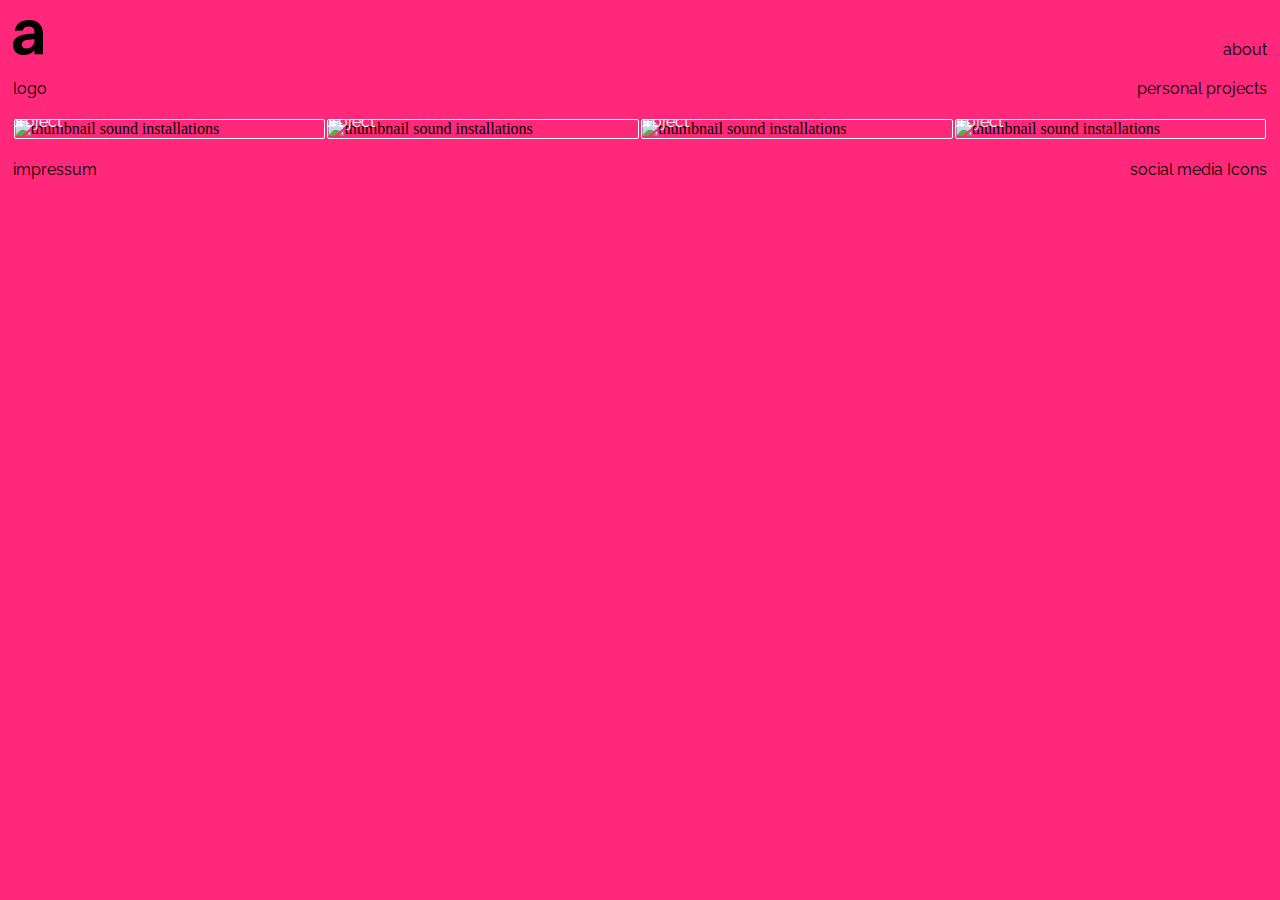
==== index.html @ 0f9a9bc9 "Back to the drawing board" ====
<!DOCTYPE html>
<html lang="en">
  <head>
    <meta charset="UTF-8" />
    <meta http-equiv="X-UA-Compatible" content="IE=edge" />
    <meta name="viewport" content="width=device-width, initial-scale=1.0" />
    <link rel="stylesheet" type="text/css" href="style-index.css" />
    <link rel="stylesheet" type="text/css" href="style-global.css" />
    <title>Document</title>
  </head>

  <body>
    <header class="header">
      <div class="logo">
        <img class="logo" src="Assets/Logo/logo-0000.svg" alt="logo" />
      </div>
      <div class="about">
        <a href="Pages/about/about.html">about</a>
      </div>
    </header>

    <div class="container-nav">
      <div class="logoprojects">
        <p>logo</p>
      </div>
      <div class="personalProjects">
        <p>personal projects</p>
      </div>
    </div>

    <div class="container-squares">
      <div class="square">
        <div class="container-thumbnail">
          <img
            src="Thumbnails/A3_Plakat-Skull.jpg"
            alt="thumbnail sound installations"
          />
          <div class="description-thumbnail">project</div>
        </div>
      </div>

      <div class="square">
        <div class="container-thumbnail">
          <img
            src="Thumbnails/A3_Plakat-Skull.jpg"
            alt="thumbnail sound installations"
          />
          <div class="description-thumbnail">project</div>
        </div>
      </div>
      <div class="square">
        <div class="container-thumbnail">
          <img
            src="Thumbnails/A3_Plakat-Skull.jpg"
            alt="thumbnail sound installations"
          />
          <div class="description-thumbnail">project</div>
        </div>
      </div>
      <div class="square">
        <div class="container-thumbnail">
          <img
            src="Thumbnails/A3_Plakat-Skull.jpg"
            alt="thumbnail sound installations"
          />
          <div class="description-thumbnail">project</div>
        </div>
      </div>
    </div>

    <footer>
      <div class="container-footer">
        <div class="impressum">
          <p>impressum</p>
        </div>
        <div class="icons">
          <p>social media Icons</p>
        </div>
      </div>
    </footer>

    <script src="https://ajax.googleapis.com/ajax/libs/jquery/2.1.1/jquery.min.js"></script>
    <script
      src="https://code.jquery.com/jquery-3.6.4.js"
      integrity="sha256-a9jBBRygX1Bh5lt8GZjXDzyOB+bWve9EiO7tROUtj/E="
      crossorigin="anonymous"
    ></script>
  </body>
</html>
---- style-index.css ----
@import url('https://fonts.googleapis.com/css2?family=Raleway:wght@600&display=swap');

* {
  padding: 0;
  margin: 0;
  box-sizing: border-box;
  
  


}
.container-squares {
  display: flex;
  flex-direction: row;
  flex-wrap:nowrap;
  width: auto ;
  justify-content: first baseline;
  align-items: center;
  margin: 0 auto;
  overflow: visible;
  padding-right: 1vw;
  padding-left: 1vw;
  
}

.square {
  overflow: hidden;

  display: flex;
  border: solid 1px rgba(255, 255, 255);
  border-radius: 2px;
  height: auto;
  width: auto;
  /* padding: 5px; */
  margin: 1px;
  flex: 1 1 calc(280px + 1em);
}

.container-thumbnail {
  position: relative;
  display: inline-block;
  overflow: hidden;
}

.description-thumbnail {
  position: absolute;
  top: 5%;
  left: 10%;
  transform: translate(-50%, -50%);
  text-align: center;
  color: white;
  font-family: 'Raleway', sans-serif;
}
img {
  width: 100%;
  height: auto;
}
---- style-global.css ----
@import url('https://fonts.googleapis.com/css2?family=Raleway:wght@600&display=swap');

* {
  padding: 0;
  margin: 0;
  box-sizing: border-box;
  
  
  
}

body{
  background-color: rgb(255, 40, 122);
}

.header,
.container-nav,
.container-footer {
  display: flex;
  flex-direction: row;
  justify-content: space-between;
  align-items: baseline;
  margin: 20px 1vw 20px 1vw;
  font-family: 'Raleway', sans-serif;
}
.logo {
  width: 30px;
}
a:link {
    text-decoration: none;
    color: black;
  }
  
  a:visited {
    text-decoration: none;
    color: black;
  }
  
  a:hover {
    text-decoration: none
  }
  
  a:active {
    text-decoration: none
  }
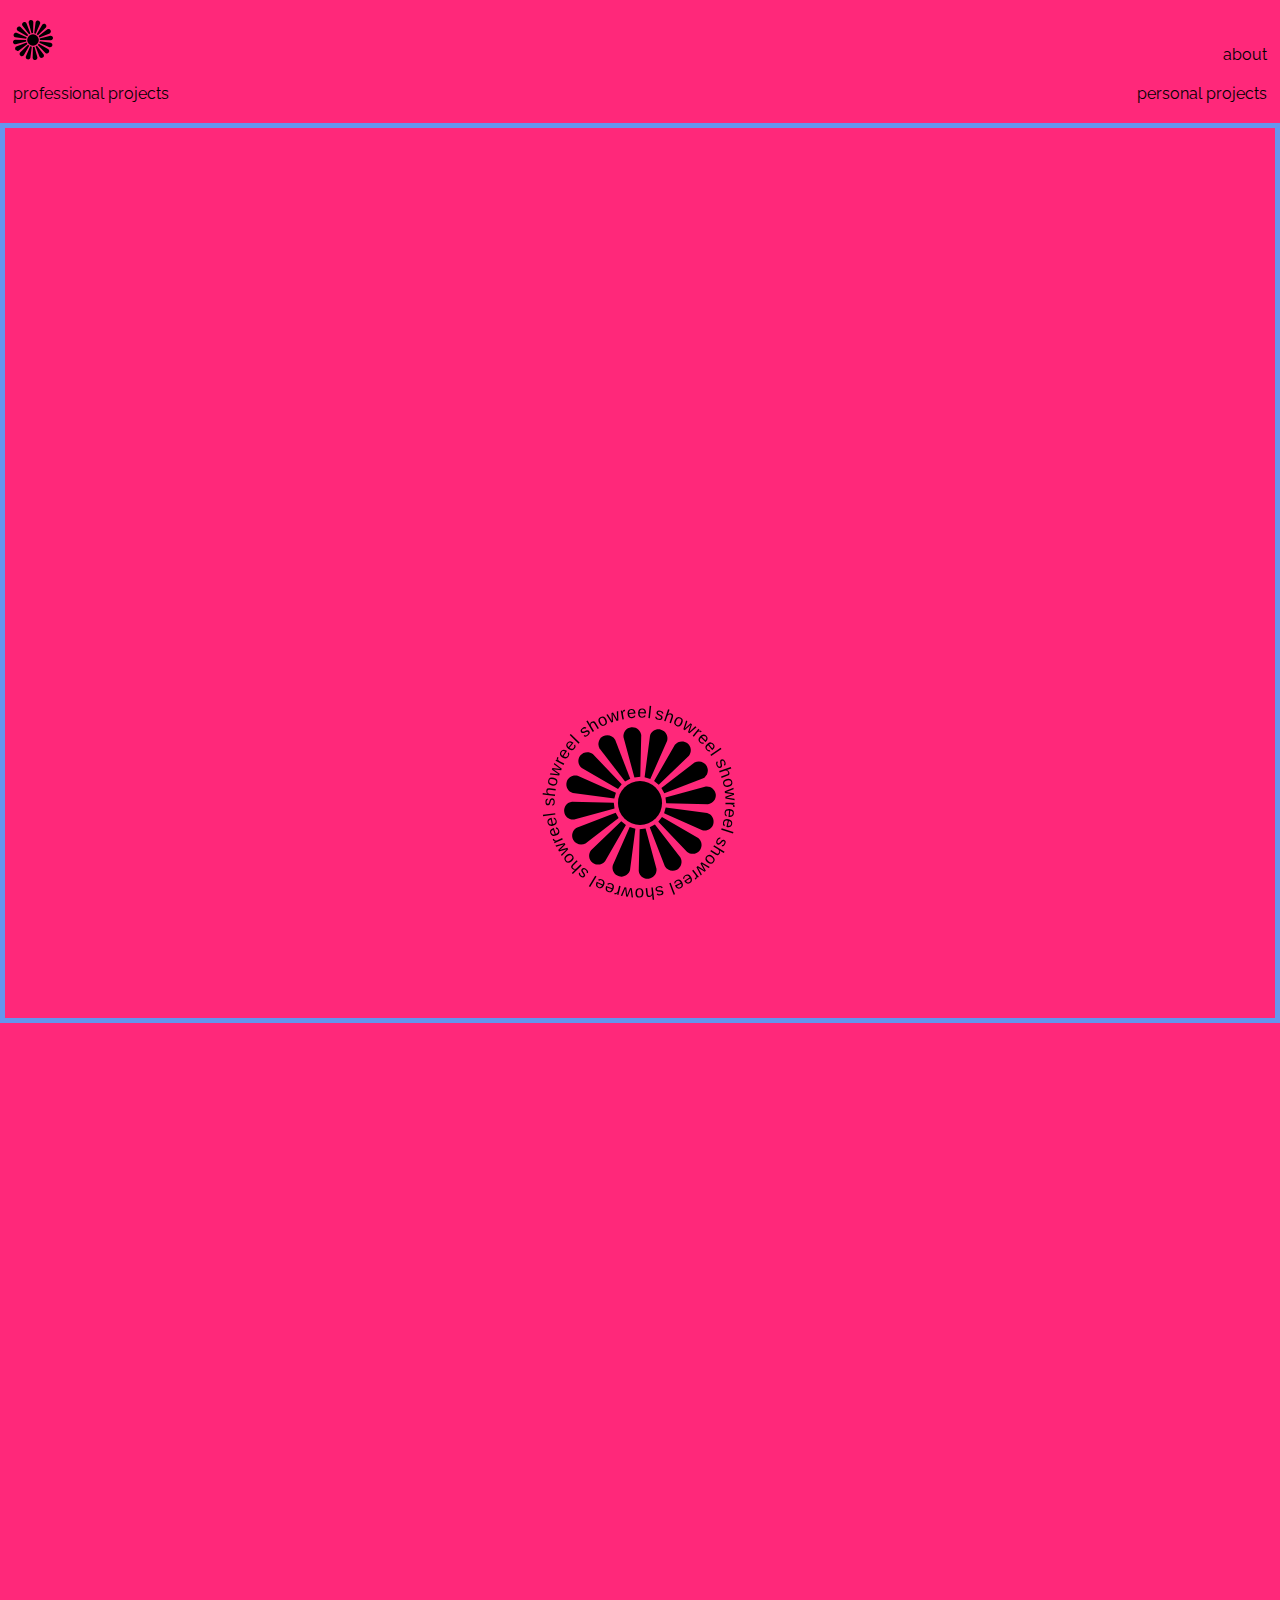
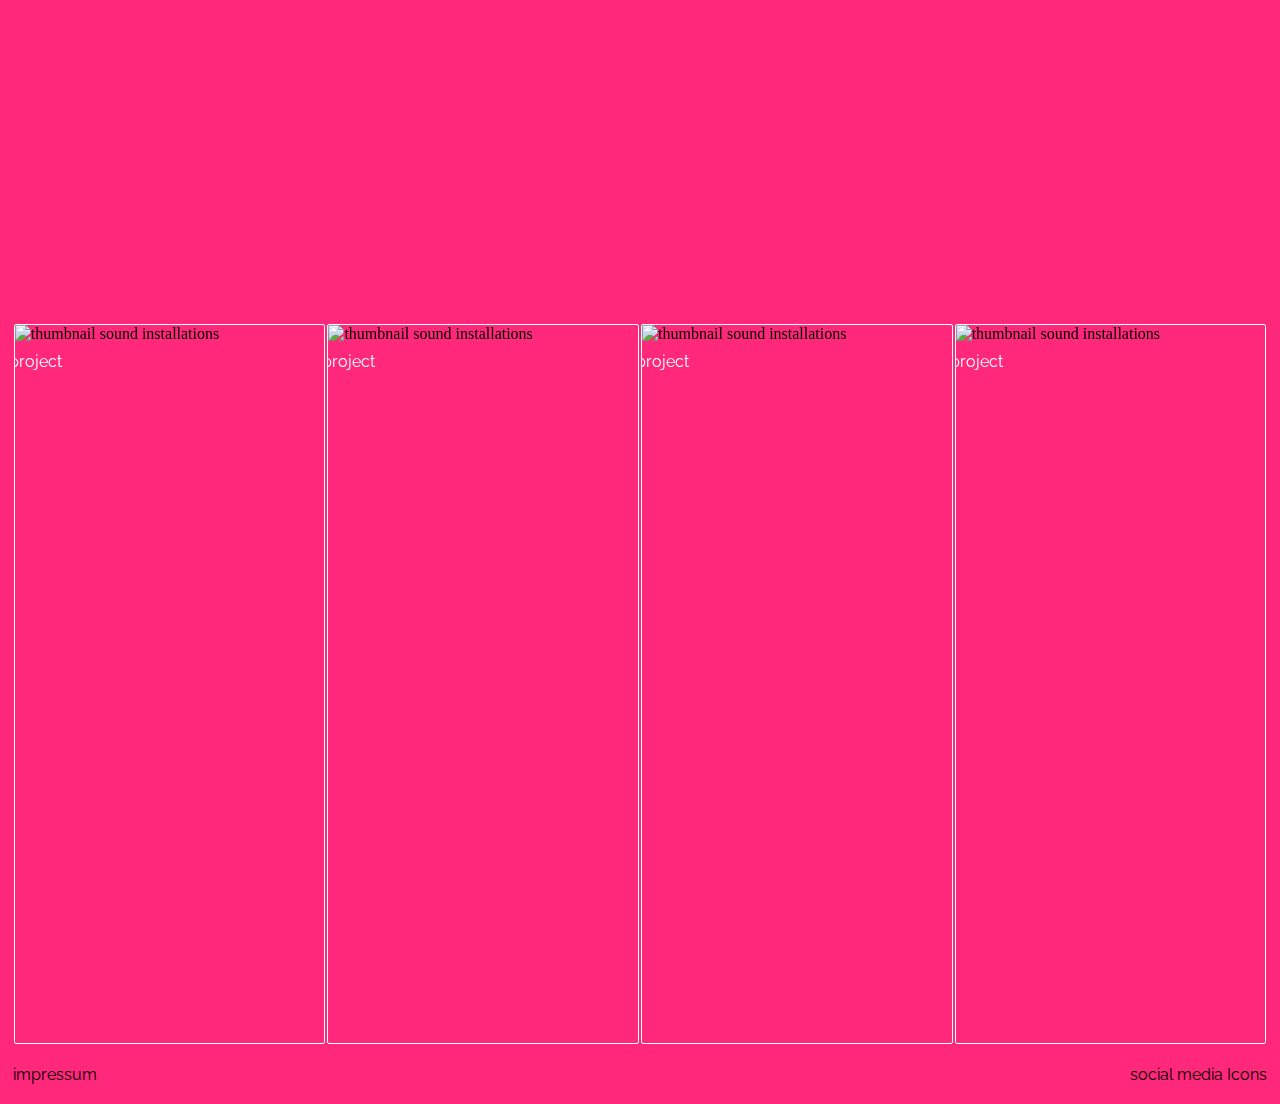
==== commit cbef1860: "Add styling, Add minor interaction" ====
--- a/index.html
+++ b/index.html
@@ -10,63 +10,86 @@
   </head>
 
   <body>
-    <header class="header">
-      <div class="logo">
-        <img class="logo" src="Assets/Logo/logo-0000.svg" alt="logo" />
-      </div>
-      <div class="about">
-        <a href="Pages/about/about.html">about</a>
-      </div>
-    </header>
+    <section class="section-sticky">
+      <header class="header">
+        <div class="logo">
+          <img class="logo" src="Assets/Logo/Logo-00000.svg" alt="logo" />
+        </div>
+        <div class="about">
+          <a href="Pages/about/about.html">about</a>
+        </div>
+      </header>
 
-    <div class="container-nav">
-      <div class="logoprojects">
-        <p>logo</p>
-      </div>
-      <div class="personalProjects">
-        <p>personal projects</p>
-      </div>
-    </div>
-
-    <div class="container-squares">
-      <div class="square">
-        <div class="container-thumbnail">
-          <img
-            src="Thumbnails/A3_Plakat-Skull.jpg"
-            alt="thumbnail sound installations"
-          />
-          <div class="description-thumbnail">project</div>
+      <div class="container-nav">
+        <div id="button-professional-projects">
+          <p>professional projects</p>
+        </div>
+        <div id="button-personal-projects">
+          <p>personal projects</p>
         </div>
       </div>
+    </section>
 
-      <div class="square">
-        <div class="container-thumbnail">
-          <img
-            src="Thumbnails/A3_Plakat-Skull.jpg"
-            alt="thumbnail sound installations"
-          />
-          <div class="description-thumbnail">project</div>
+    <section class="intro">
+      <div class="container-intro">
+        <img src="" alt="">
+        <div class="position-icon-showreel">
+          <div class="container-showreel"></div>
+        <div class="container-showreel">
+        <img  id="icon-showreel" src="Assets/Icons/icon-showreel.svg" alt="showreel Animation, scroll down for showreel" height="200">
+      </div>  
+      <div class="container-showreel"></div>
+    </div>
+      </div>
+
+       </section>
+
+    <section class="showreel">
+      <div id="container-showreel">
+      </div>
+    </section>
+    
+    <section id="section-projects">
+      <div class="container-squares">
+        <div class="square">
+          <div class="container-thumbnail">
+            <img
+              src="Thumbnails/A3_Plakat-Skull.jpg"
+              alt="thumbnail sound installations"
+            />
+            <div class="description-thumbnail">project</div>
+          </div>
+        </div>
+
+        <div class="square">
+          <div class="container-thumbnail">
+            <img
+              src="Thumbnails/A3_Plakat-Skull.jpg"
+              alt="thumbnail sound installations"
+            />
+            <div class="description-thumbnail">project</div>
+          </div>
+        </div>
+        <div class="square">
+          <div class="container-thumbnail">
+            <img
+              src="Thumbnails/A3_Plakat-Skull.jpg"
+              alt="thumbnail sound installations"
+            />
+            <div class="description-thumbnail">project</div>
+          </div>
+        </div>
+        <div class="square">
+          <div class="container-thumbnail">
+            <img
+              src="Thumbnails/A3_Plakat-Skull.jpg"
+              alt="thumbnail sound installations"
+            />
+            <div class="description-thumbnail">project</div>
+          </div>
         </div>
       </div>
-      <div class="square">
-        <div class="container-thumbnail">
-          <img
-            src="Thumbnails/A3_Plakat-Skull.jpg"
-            alt="thumbnail sound installations"
-          />
-          <div class="description-thumbnail">project</div>
-        </div>
-      </div>
-      <div class="square">
-        <div class="container-thumbnail">
-          <img
-            src="Thumbnails/A3_Plakat-Skull.jpg"
-            alt="thumbnail sound installations"
-          />
-          <div class="description-thumbnail">project</div>
-        </div>
-      </div>
-    </div>
+    </section>
 
     <footer>
       <div class="container-footer">
@@ -85,5 +108,7 @@
       integrity="sha256-a9jBBRygX1Bh5lt8GZjXDzyOB+bWve9EiO7tROUtj/E="
       crossorigin="anonymous"
     ></script>
+    <script src="https://ajax.googleapis.com/ajax/libs/jquery/1.5.1/jquery.min.js"></script>
+    <script src="app.js"></script>
   </body>
 </html>
--- a/style-index.css
+++ b/style-index.css
@@ -1,26 +1,26 @@
-@import url('https://fonts.googleapis.com/css2?family=Raleway:wght@600&display=swap');
+@import url("https://fonts.googleapis.com/css2?family=Raleway:wght@600&display=swap");
 
 * {
   padding: 0;
   margin: 0;
   box-sizing: border-box;
-  
-  
+}
 
+.intro {
+  height: 100vh;
+}
 
-}
 .container-squares {
   display: flex;
   flex-direction: row;
-  flex-wrap:nowrap;
-  width: auto ;
+  flex-wrap: nowrap;
+  width: auto;
   justify-content: first baseline;
   align-items: center;
   margin: 0 auto;
   overflow: visible;
   padding-right: 1vw;
   padding-left: 1vw;
-  
 }
 
 .square {
@@ -29,9 +29,8 @@
   display: flex;
   border: solid 1px rgba(255, 255, 255);
   border-radius: 2px;
-  height: auto;
+  height: 80vh;
   width: auto;
-  /* padding: 5px; */
   margin: 1px;
   flex: 1 1 calc(280px + 1em);
 }
@@ -49,9 +48,54 @@
   transform: translate(-50%, -50%);
   text-align: center;
   color: white;
-  font-family: 'Raleway', sans-serif;
+  font-family: "Raleway", sans-serif;
 }
-img {
+/* img {
   width: 100%;
-  height: auto;
+  height: auto; */
+.section-projects {
+  border: 5px cornflowerblue solid;
 }
+
+.container-intro {
+  position: relative;
+
+  height: 100vh;
+  border: 5px cornflowerblue solid;
+}
+.position-icon-showreel {
+  display: flex;
+  flex-direction: row;
+  flex-wrap: nowrap;
+  width: auto;
+  justify-content: first baseline;
+  align-items: center;
+  margin-bottom: 10px;
+}
+.container-showreel {
+  display: flex;
+  flex: 1 1 calc(280px + 1em);
+  justify-content: center;
+  height: 80vh;
+  position: relative;
+}
+#icon-showreel {
+  position: absolute;
+  bottom: calc(1vw - 50px);
+  animation: rotation 10s infinite linear;
+  
+}
+@keyframes rotation {
+  from {
+    transform: rotate(0deg);
+}
+to {
+    transform: rotate(359deg);
+}
+}
+
+#container-showreel{
+  height: 100vh;
+}
+
+
--- a/style-global.css
+++ b/style-global.css
@@ -16,7 +16,7 @@
 
 .header,
 .container-nav,
-.container-footer {
+.container-footer  {
   display: flex;
   flex-direction: row;
   justify-content: space-between;
@@ -24,9 +24,24 @@
   margin: 20px 1vw 20px 1vw;
   font-family: 'Raleway', sans-serif;
 }
+.section-sticky{
+  position: -webkit-sticky; /* Safari */
+  position: sticky;
+  top: 0px;
+  background-color:rgb(255, 40, 122) ;
+}
+
 .logo {
-  width: 30px;
+  justify-content: center;
+  width: 40px;
 }
+
+.logo:hover{
+  animation: rotation 2s infinite linear;
+  transition: 0.70s;
+  transform: rotate(180deg);
+} 
+
 a:link {
     text-decoration: none;
     color: black;
@@ -37,8 +52,10 @@
     color: black;
   }
   
-  a:hover {
-    text-decoration: none
+  a:hover,
+   p:hover {
+    text-decoration: none;
+    color: coral;
   }
   
   a:active {
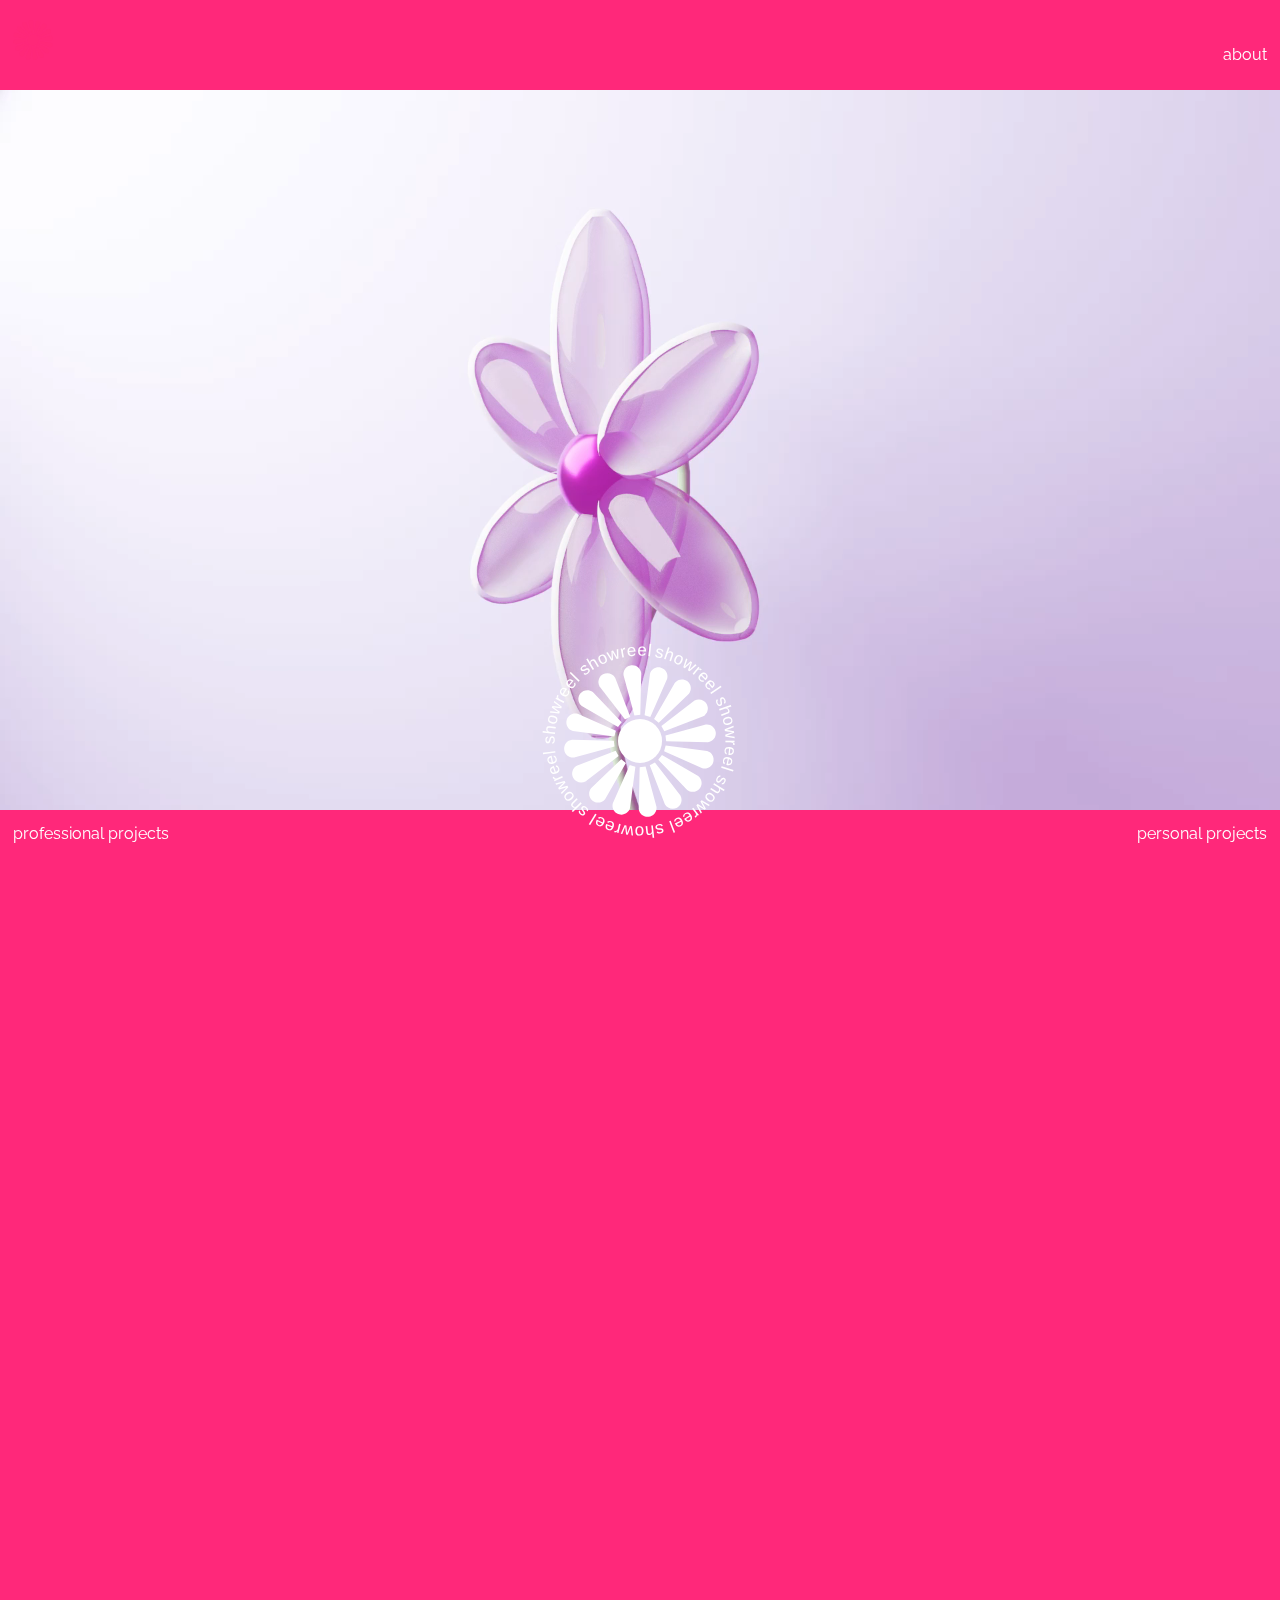
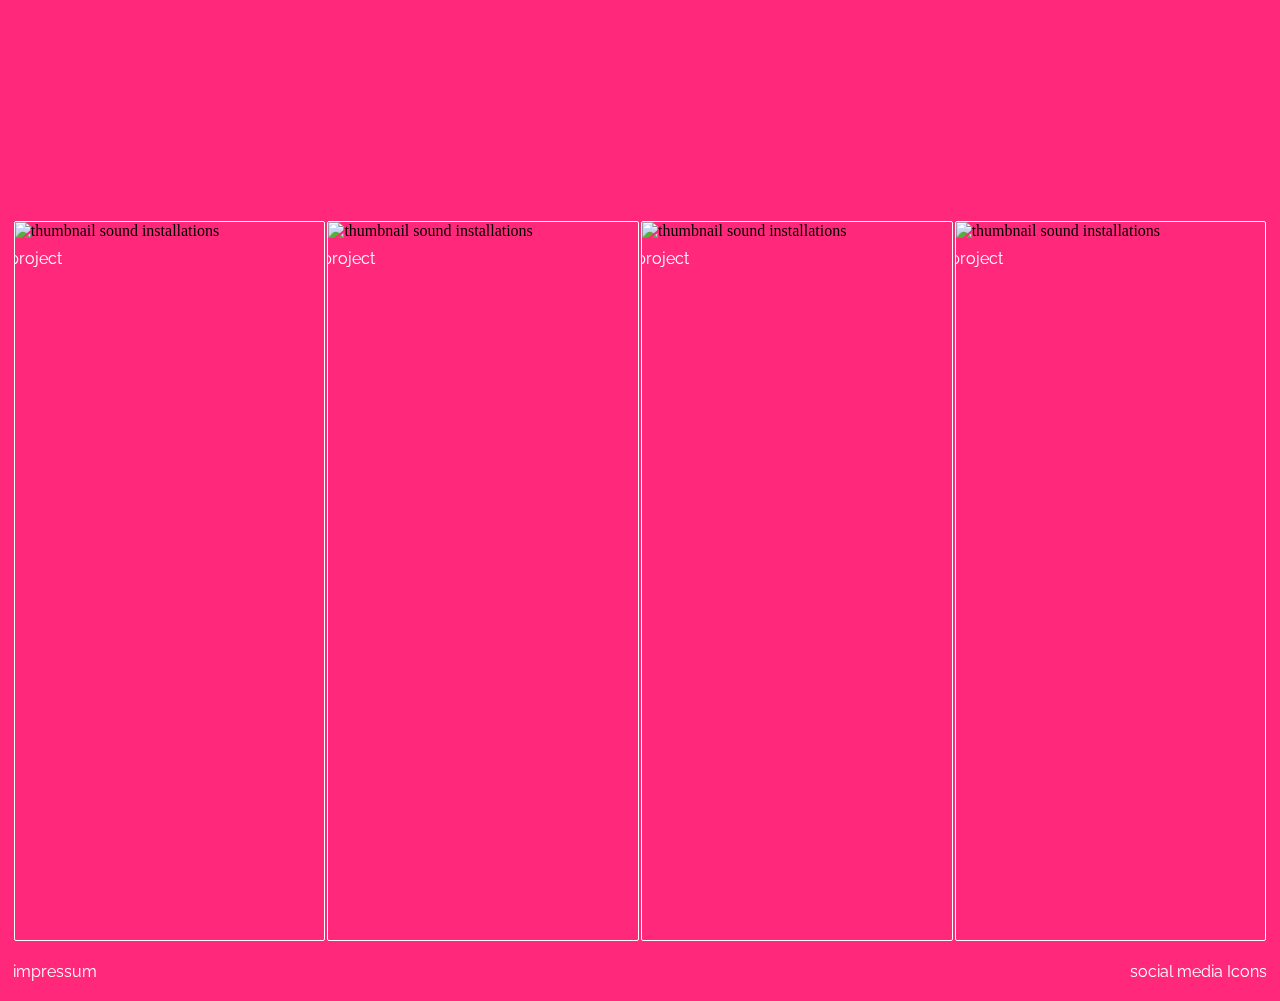
==== commit 75697899: "Add video placeholder and interaction" ====
--- a/index.html
+++ b/index.html
@@ -10,15 +10,43 @@
   </head>
 
   <body>
-    <section class="section-sticky">
-      <header class="header">
-        <div class="logo">
-          <img class="logo" src="Assets/Logo/Logo-00000.svg" alt="logo" />
-        </div>
-        <div class="about">
-          <a href="Pages/about/about.html">about</a>
-        </div>
-      </header>
+    
+    
+    
+
+    <section class="intro">
+     
+      <div id="container-intro">
+        <!-- <div id ="visualFlower"> -->
+          <video id ="videoFlower">
+            <source src="Assets/Visual/visual-placeholder.mp4" type="video/mp4">
+            Your browser does not support the video tag.
+          </video>
+        <!-- <img src="Assets/Visual/untitled8.png" alt=""> -->
+      <!-- </div> -->
+
+      <section class="section-sticky">
+      
+        <header class="header">
+          <div class="logo">
+            <img class="logo" src="Assets/Logo/logo-pink.svg" alt="logo" />
+          </div>
+          <div class="about">
+            <a href="Pages/about/about.html">about</a>
+          </div>
+        </header>
+
+
+        <div class="position-icon-showreel">
+          <div class="container-icon-showreel"></div>
+        <div class="container-icon-showreel">
+        <img  id="icon-showreel" src="Assets/Icons/Icon-showreel-ffffff.svg" alt="showreel Animation, scroll down for showreel" height="200">
+      </div>  
+      <div class="container-icon-showreel"></div>
+    </div>
+
+    
+      
 
       <div class="container-nav">
         <div id="button-professional-projects">
@@ -30,17 +58,9 @@
       </div>
     </section>
 
-    <section class="intro">
-      <div class="container-intro">
-        <img src="" alt="">
-        <div class="position-icon-showreel">
-          <div class="container-showreel"></div>
-        <div class="container-showreel">
-        <img  id="icon-showreel" src="Assets/Icons/icon-showreel.svg" alt="showreel Animation, scroll down for showreel" height="200">
-      </div>  
-      <div class="container-showreel"></div>
-    </div>
+
       </div>
+      
 
        </section>
 
--- a/style-index.css
+++ b/style-index.css
@@ -50,18 +50,25 @@
   color: white;
   font-family: "Raleway", sans-serif;
 }
-/* img {
-  width: 100%;
-  height: auto; */
+
 .section-projects {
   border: 5px cornflowerblue solid;
 }
 
 .container-intro {
   position: relative;
-
   height: 100vh;
   border: 5px cornflowerblue solid;
+  overflow: hidden;
+}
+#videoFlower{
+  position:absolute;
+  top: 0;
+}
+
+video{
+  height: 100vh;
+  width: 100vw;
 }
 .position-icon-showreel {
   display: flex;
@@ -72,7 +79,7 @@
   align-items: center;
   margin-bottom: 10px;
 }
-.container-showreel {
+.container-icon-showreel {
   display: flex;
   flex: 1 1 calc(280px + 1em);
   justify-content: center;
@@ -98,4 +105,11 @@
   height: 100vh;
 }
 
+/* .visual-flower{
+  color: #999999;
+  position: absolute;
+  top: 100;
+  left: 0;
+  z-index: -100;
+} */
 
--- a/style-global.css
+++ b/style-global.css
@@ -23,12 +23,16 @@
   align-items: baseline;
   margin: 20px 1vw 20px 1vw;
   font-family: 'Raleway', sans-serif;
+  
+  color: white;
+  z-index: 2;
+  position: relative;
 }
 .section-sticky{
   position: -webkit-sticky; /* Safari */
   position: sticky;
   top: 0px;
-  background-color:rgb(255, 40, 122) ;
+  /* background-color:rgb(255, 40, 122) ; */
 }
 
 .logo {
@@ -44,20 +48,23 @@
 
 a:link {
     text-decoration: none;
-    color: black;
+    color: rgb(255, 255, 255);
   }
   
   a:visited {
     text-decoration: none;
-    color: black;
+    color: rgb(255, 255, 255);
   }
   
   a:hover,
    p:hover {
     text-decoration: none;
-    color: coral;
+    color: rgb(255, 40, 122);;
   }
   
   a:active {
     text-decoration: none
   }
+
+  
+  
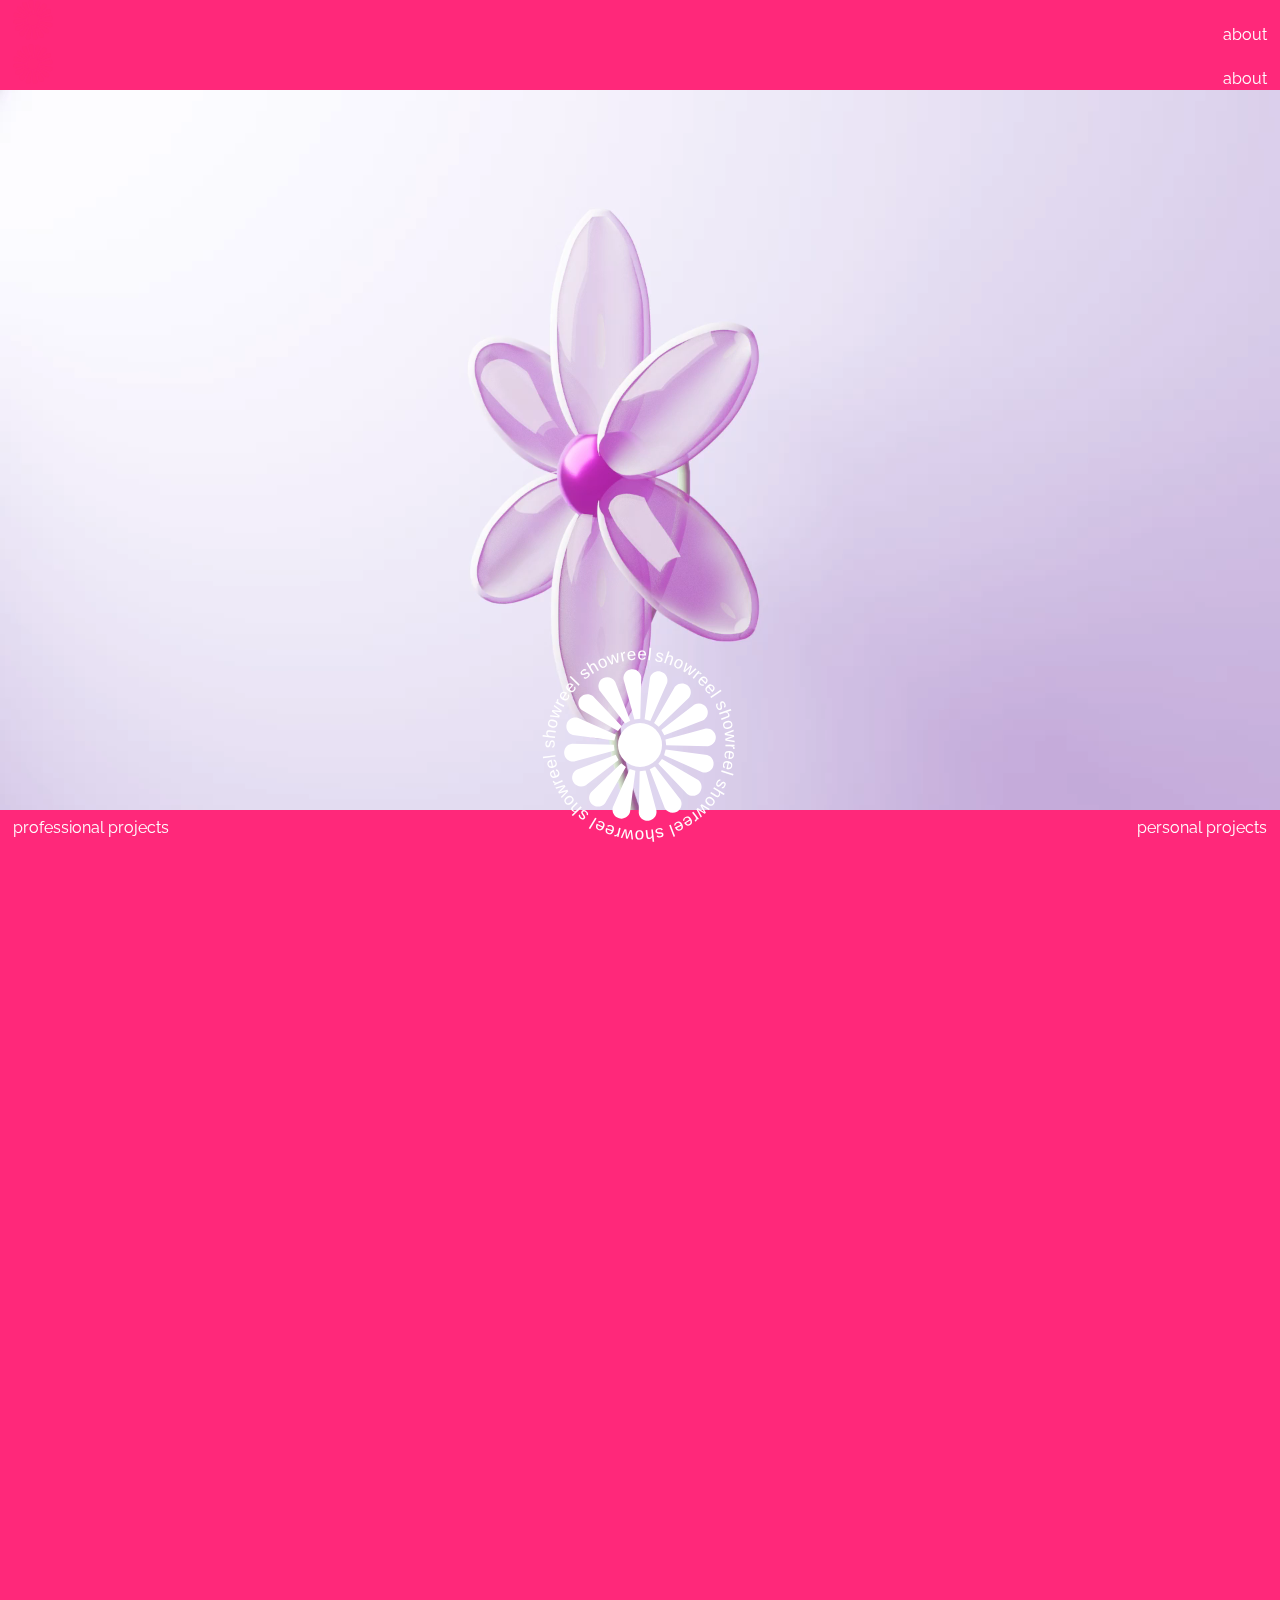
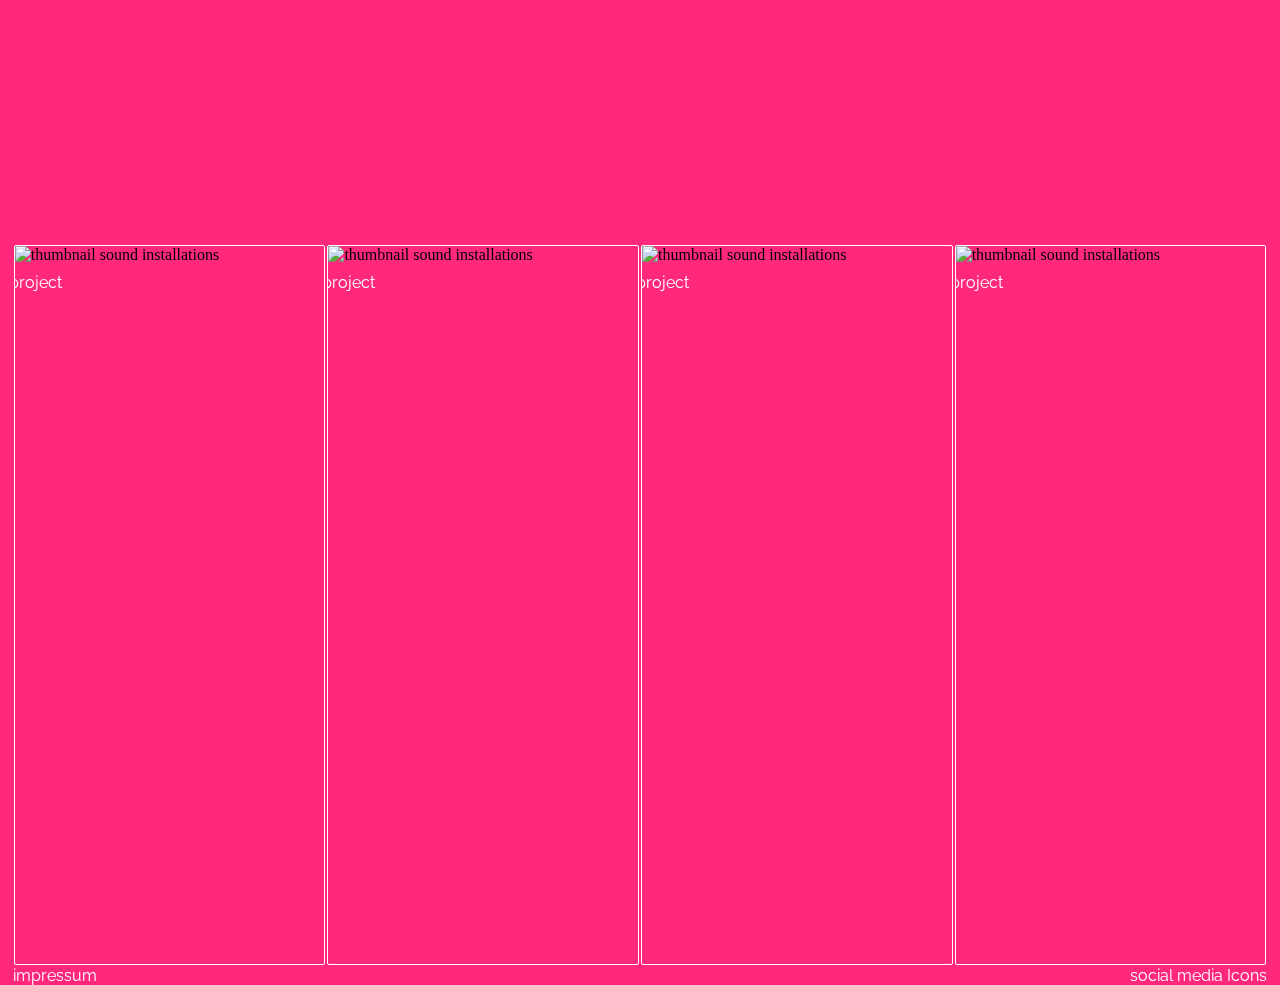
==== commit d9b12387: "Corrected position header" ====
--- a/index.html
+++ b/index.html
@@ -10,6 +10,18 @@
   </head>
 
   <body>
+  
+    <section class="section-sticky">
+      
+      <header class="header">
+        <div class="logo">
+          <img class="logo" src="Assets/Logo/logo-pink.svg" alt="logo" />
+        </div>
+        <div class="about">
+          <a href="Pages/about/about.html">about</a>
+        </div>
+      </header>
+    </section>
     
     
     
@@ -35,6 +47,7 @@
             <a href="Pages/about/about.html">about</a>
           </div>
         </header>
+      </section>
 
 
         <div class="position-icon-showreel">
--- a/style-global.css
+++ b/style-global.css
@@ -21,7 +21,7 @@
   flex-direction: row;
   justify-content: space-between;
   align-items: baseline;
-  margin: 20px 1vw 20px 1vw;
+  margin: 0px 1vw 0px 1vw;
   font-family: 'Raleway', sans-serif;
   
   color: white;
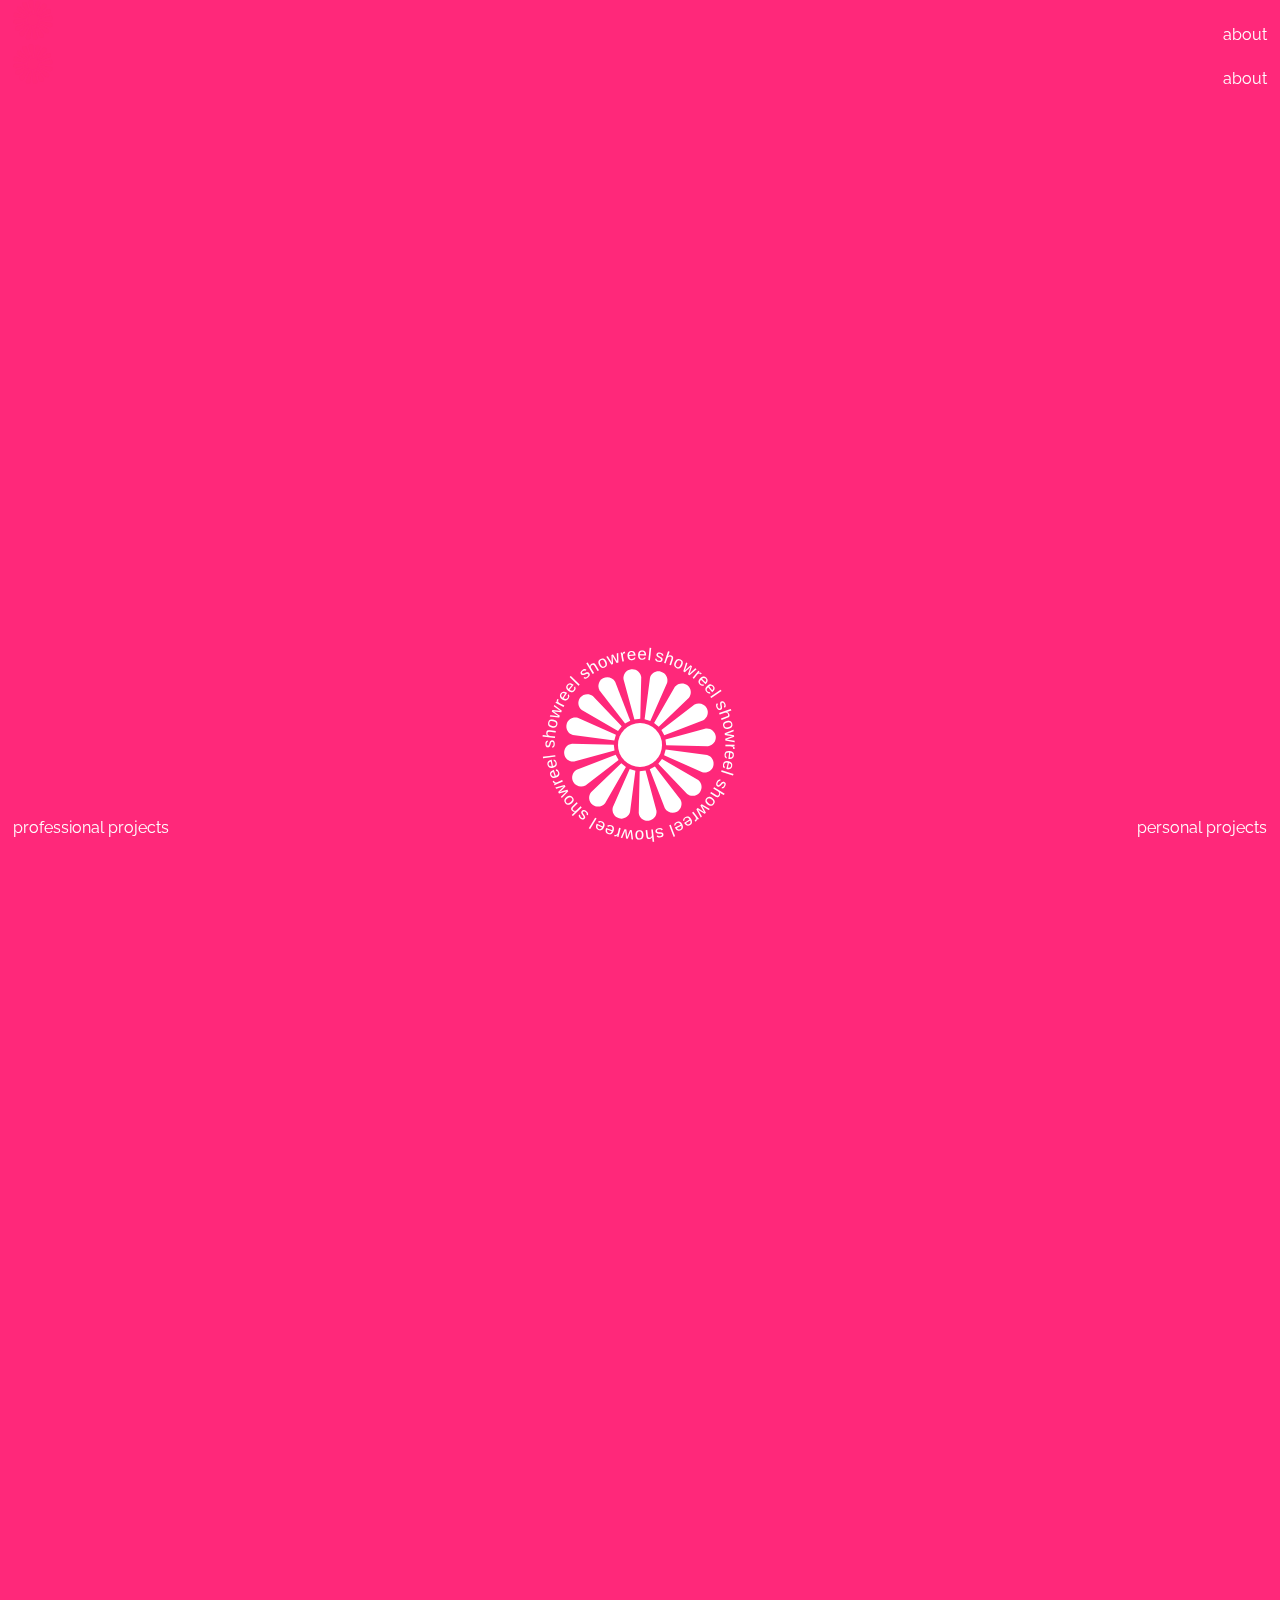
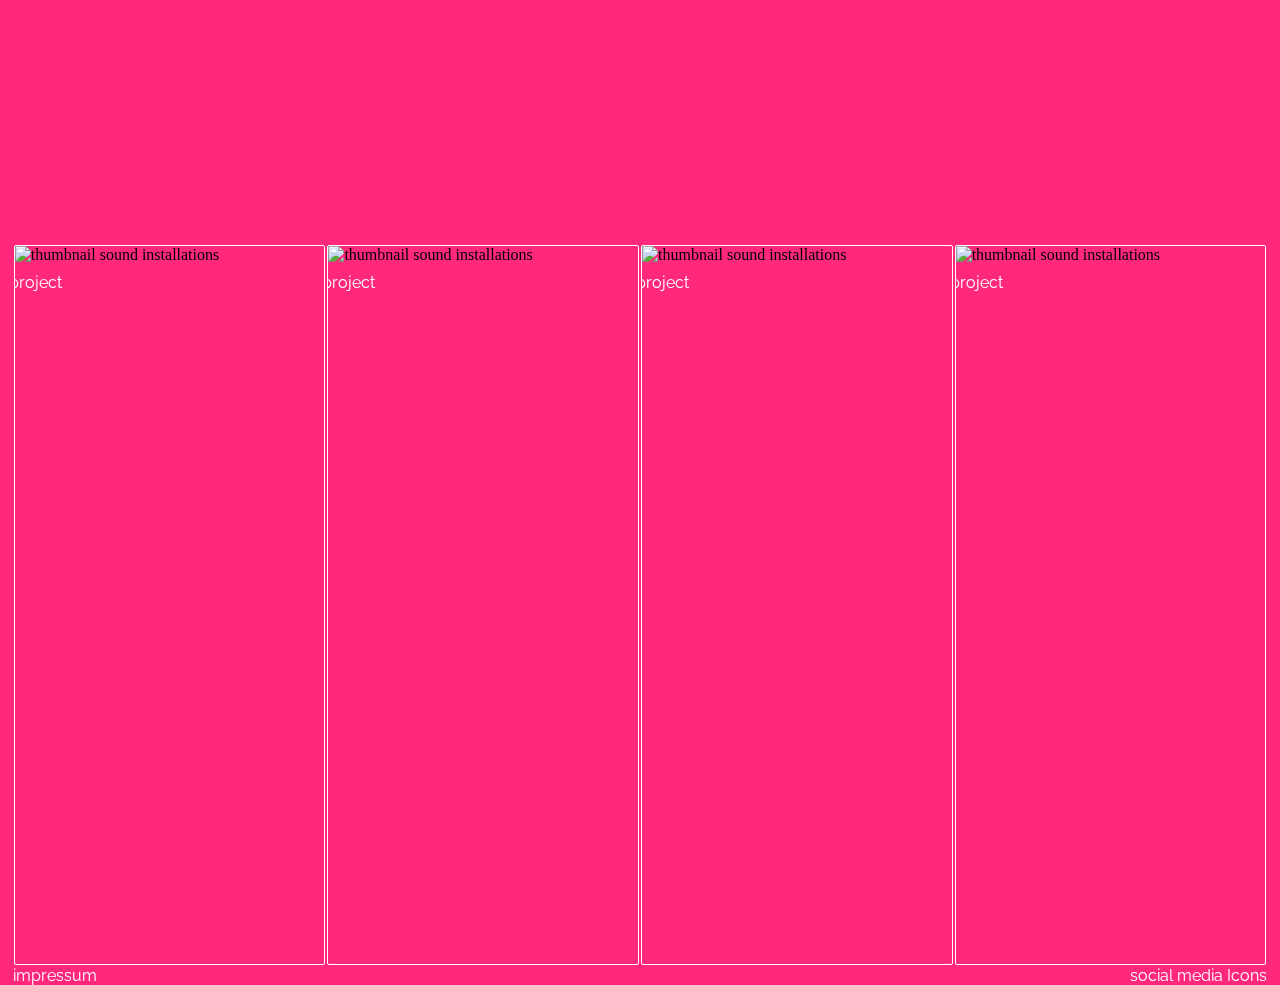
==== commit 96740366: "Add long video and center" ====
--- a/index.html
+++ b/index.html
@@ -31,7 +31,7 @@
       <div id="container-intro">
         <!-- <div id ="visualFlower"> -->
           <video id ="videoFlower">
-            <source src="Assets/Visual/visual-placeholder.mp4" type="video/mp4">
+            <source src="Assets/Visual/Comp-placeholder.mp4" type="video/mp4">
             Your browser does not support the video tag.
           </video>
         <!-- <img src="Assets/Visual/untitled8.png" alt=""> -->
--- a/style-index.css
+++ b/style-index.css
@@ -57,19 +57,21 @@
 
 .container-intro {
   position: relative;
-  height: 100vh;
-  border: 5px cornflowerblue solid;
-  overflow: hidden;
+  height: auto;
+  width: 100vh;
+  
 }
 #videoFlower{
-  position:absolute;
-  top: 0;
+  top: 0%;
+  position: absolute;
+  margin-top: 0px;
+    margin-right: auto;
+    margin-bottom: 0px;
+    margin-left: auto;
+
 }
 
-video{
-  height: 100vh;
-  width: 100vw;
-}
+
 .position-icon-showreel {
   display: flex;
   flex-direction: row;
